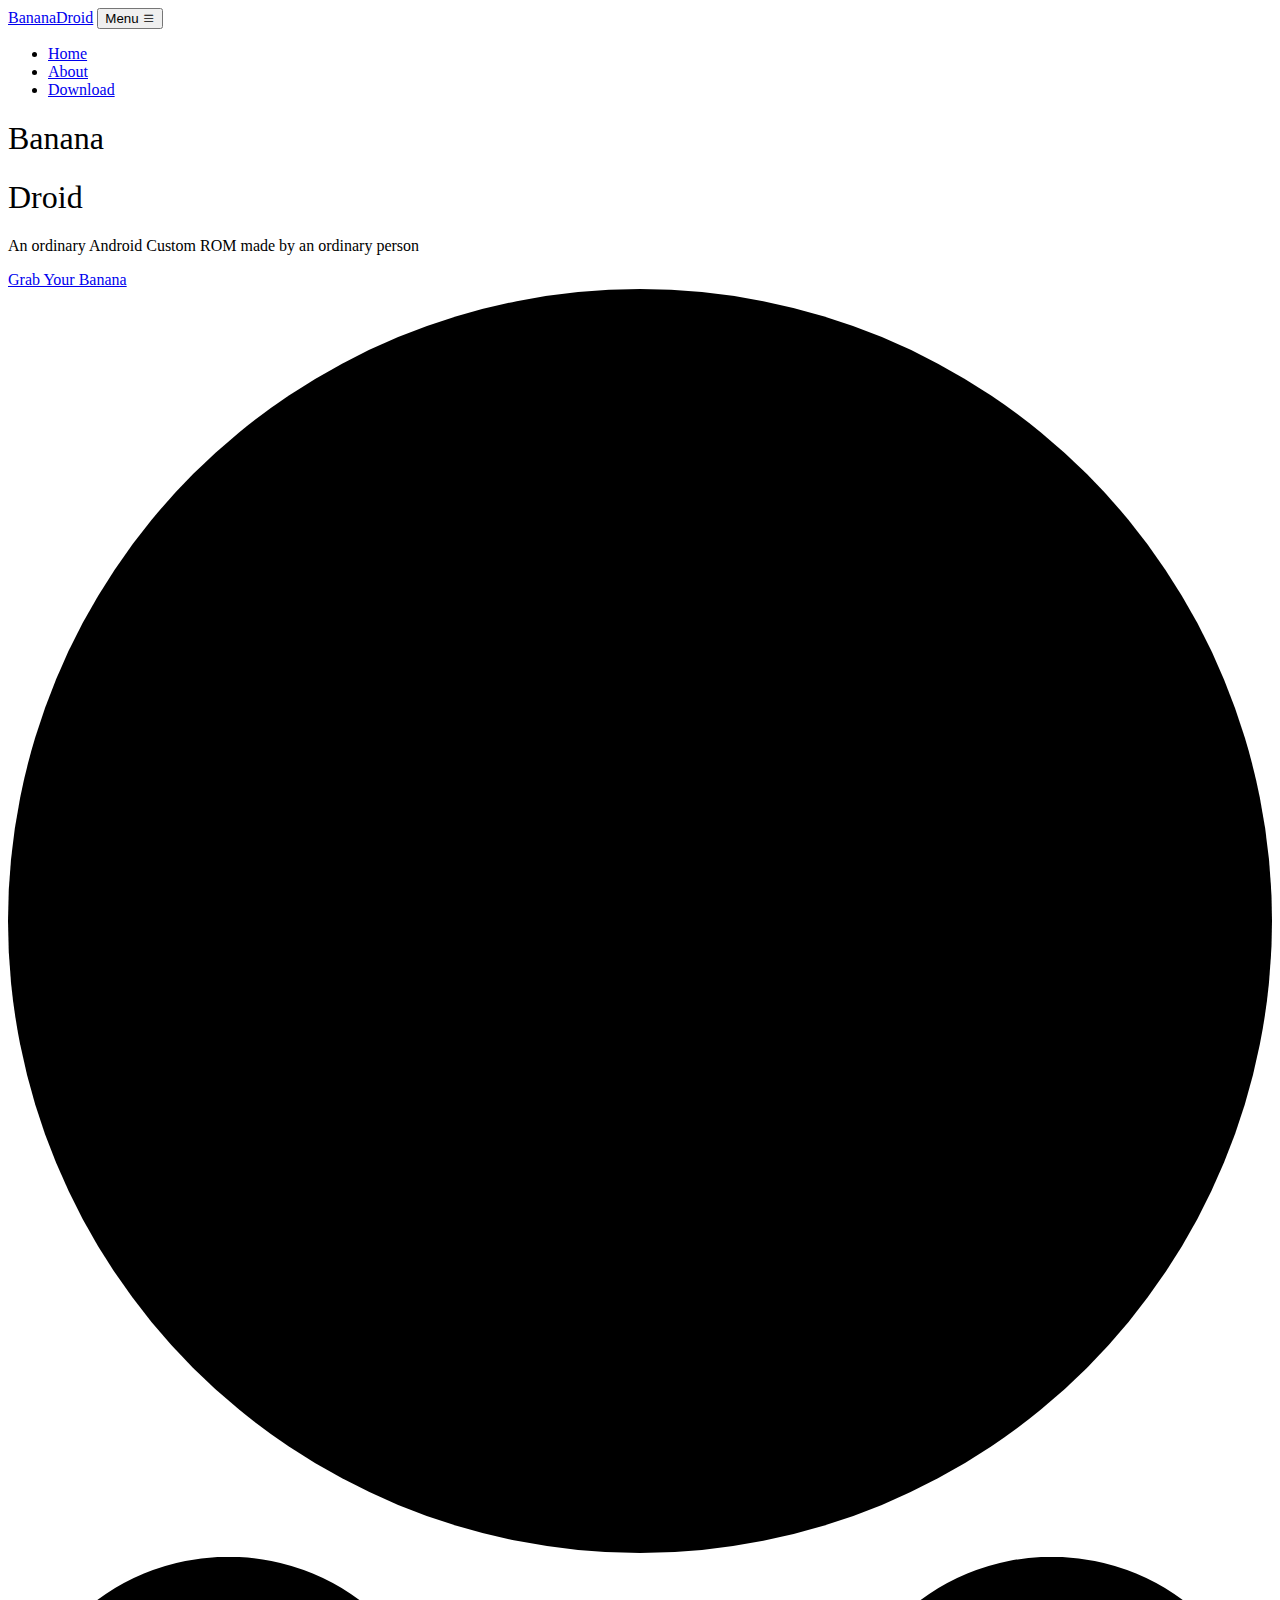
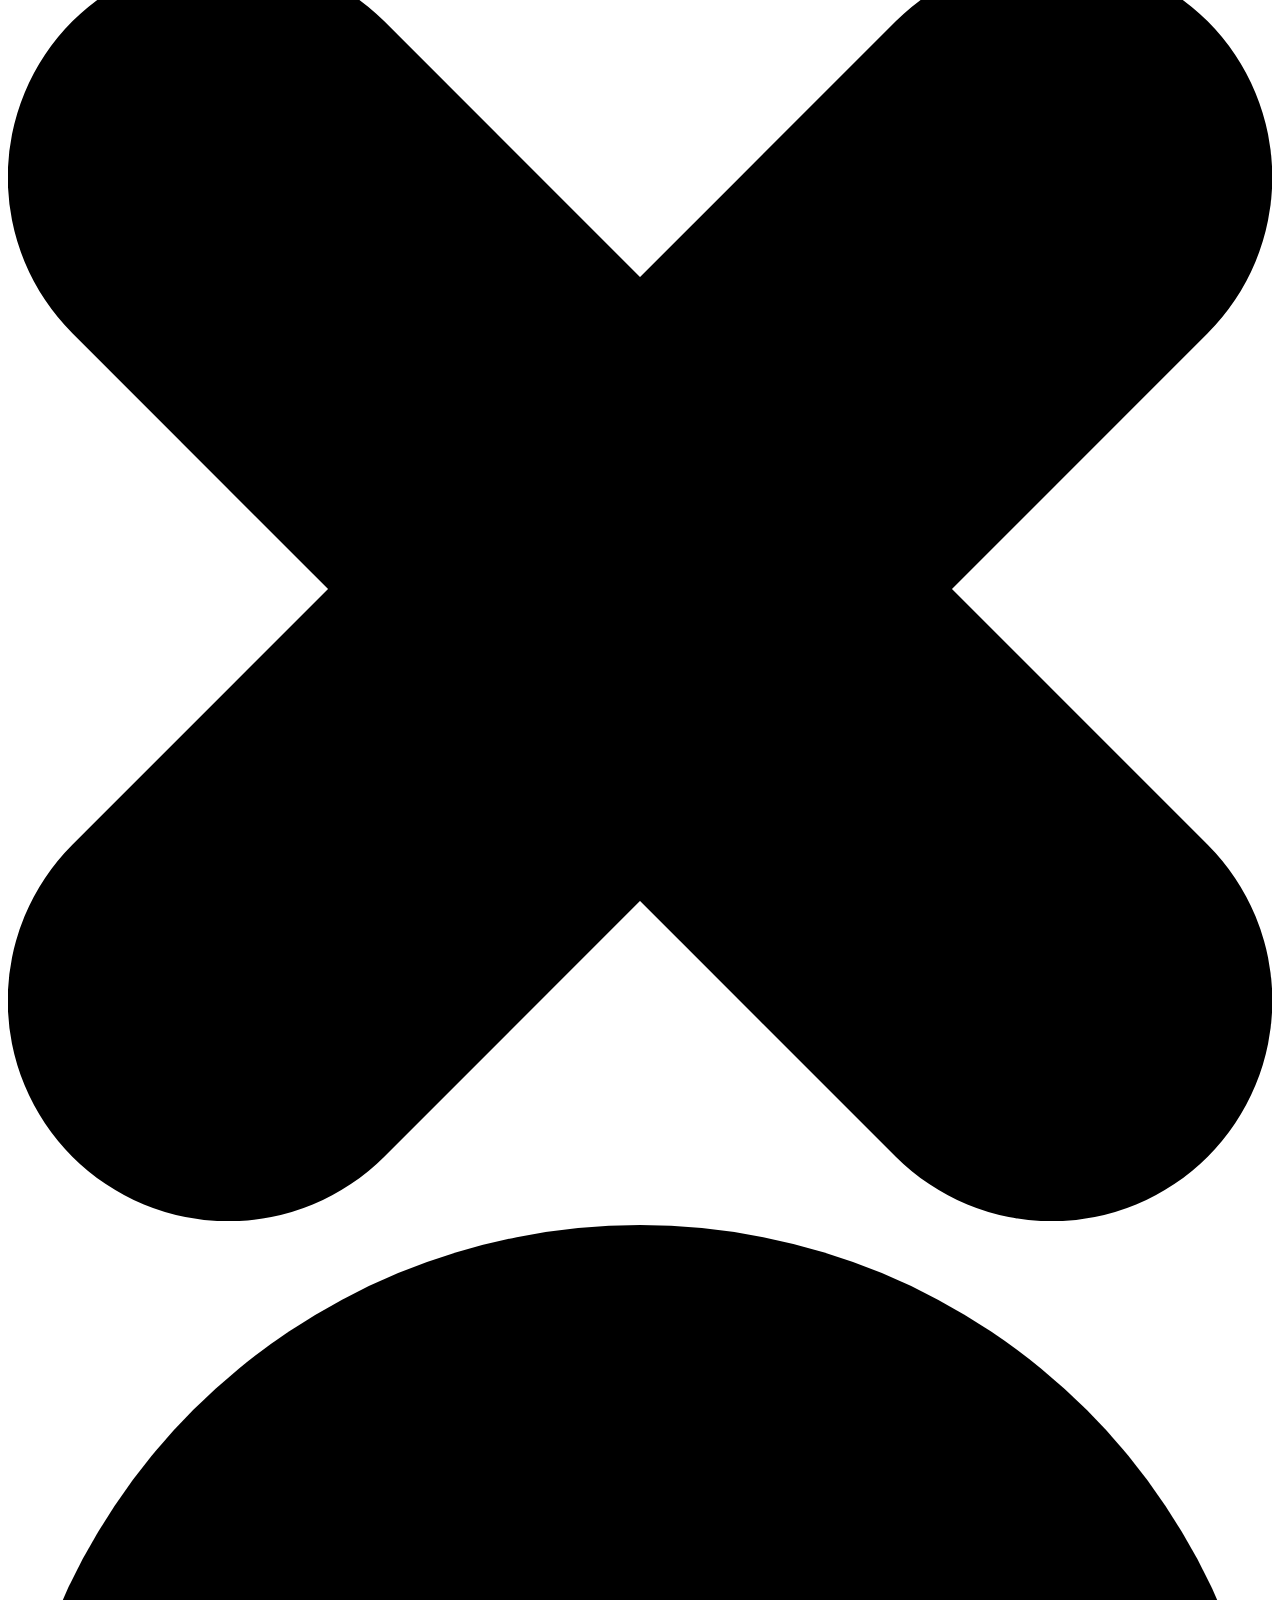
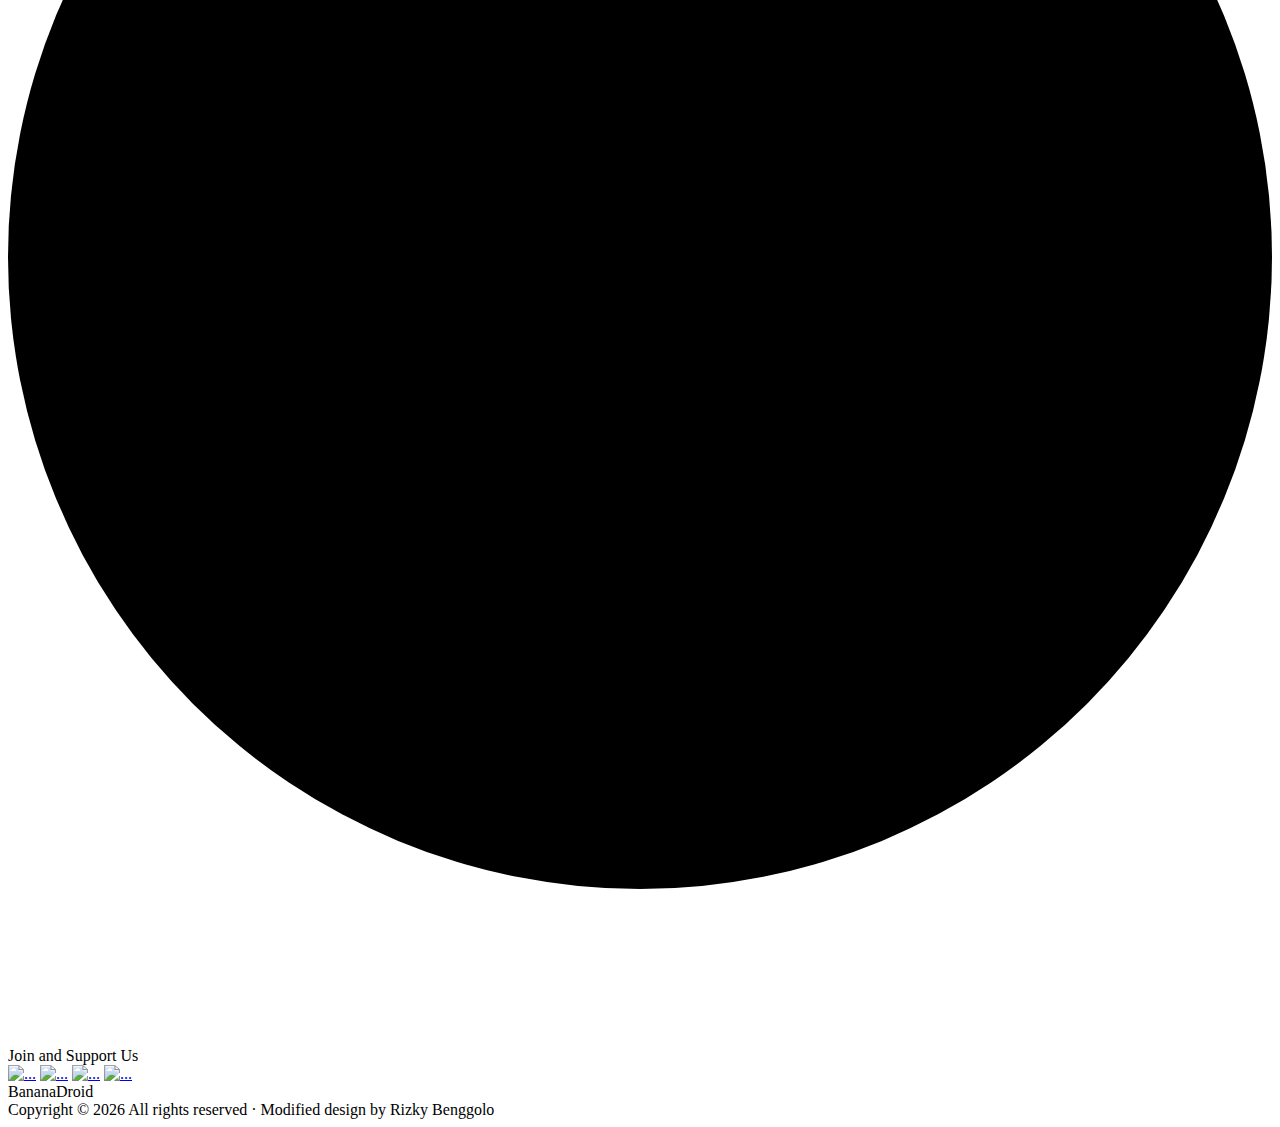
==== index.html @ a1037088 "Little update for padding n style" ====
<!DOCTYPE html>
<html lang="en">
    <head>
        <meta charset="utf-8" />
        <meta name="viewport" content="width=device-width, initial-scale=1, shrink-to-fit=no" />
        <meta name="description" content="" />
        <meta name="author" content="" />
        <title>BananaDroid</title>
        <link rel="icon" type="image/x-icon" href="assets/logo.webp" />
        <!-- Bootstrap icons-->
        <link href="https://cdn.jsdelivr.net/npm/bootstrap-icons@1.5.0/font/bootstrap-icons.css" rel="stylesheet" />
        <!-- Custom Google font-->
        <link rel="preconnect" href="https://fonts.googleapis.com" />
        <link rel="preconnect" href="https://fonts.gstatic.com" crossorigin />
        <link href="https://fonts.googleapis.com/css2?family=Plus+Jakarta+Sans:wght@100;200;300;400;500;600;700;800;900&amp;display=swap" rel="stylesheet" />
        <!-- Core theme CSS (includes Bootstrap)-->
        <link href="css/styles.css" rel="stylesheet" />
        <!-- Addition -->
        <link href="css.stylesheet.css" rel="stylesheet">
    </head>
    <body id="page-top">
        <nav class="navbar navbar-expand-lg navbar-light fixed-top shadow-sm bg-gradient-primary-to-secondary" id="mainNav">
            <div class="container px-5">
                <a class="navbar-brand fw-bold" href="#page-top">BananaDroid</a>
                <button class="navbar-toggler" type="button" data-bs-toggle="collapse" data-bs-target="#navbarResponsive" aria-controls="navbarResponsive" aria-expanded="false" aria-label="Toggle navigation">
                    Menu
                    <i class="bi-list"></i>
                </button>
                <div class="collapse navbar-collapse" id="navbarResponsive">
                    <ul class="navbar-nav ms-auto me-4 my-3 my-lg-0">
                        <li class="nav-item"><a class="nav-link me-lg-3" href="index.html">Home</a></li>
                        <li class="nav-item"><a class="nav-link me-lg-3" href="about.html">About</a></li>
                        <li class="nav-item"><a class="nav-link me-lg-3" href="download.html">Download</a></li>
                    </ul>
                </div>
            </div>
        </nav>
        <header class="masthead">
            <div class="container px-5">
                <div class="row gx-5 align-items-center">
                    <div class="col-lg-6">
                        <div class="mb-5 mb-lg-0 text-center text-lg-start">
                        <h1 style="font-family: 'Dreamscape'; font-weight: normal; font-style: normal;" class="d-inline display-3 mb-2 fw-bolder">Banana</h1><h1 style="font-family: 'Dreamscape'; font-weight: normal; font-style: normal;" class="d-inline display-3 mb-2 text-gradient fw-bolder">Droid</h1>
                        <p class="lead fw-normal text-muted mb-5">An ordinary Android Custom ROM made by an ordinary person</p>
                            <div class="d-flex flex-column flex-lg-row align-items-center">
                            <a class="btn btn-gradient py-3 px-4 fw-bolder text-black" href="download.html" target="_blank">Grab Your Banana</a>
                            </div>
                        </div>
                    </div>
                    <div class="col-lg-6">
                        <div class="masthead-device-mockup">
                            <svg class="circle" viewBox="0 0 100 100" xmlns="http://www.w3.org/2000/svg">
                                <defs>
                                    <linearGradient id="circleGradient" gradientTransform="rotate(45)">
                                        <stop class="gradient-start-color" offset="0%"></stop>
                                        <stop class="gradient-end-color" offset="100%"></stop>
                                    </linearGradient>
                                </defs>
                                <circle cx="50" cy="50" r="50"></circle></svg
                            ><svg class="shape-1 d-none d-sm-block" viewBox="0 0 240.83 240.83" xmlns="http://www.w3.org/2000/svg">
                                <rect x="-32.54" y="78.39" width="305.92" height="84.05" rx="42.03" transform="translate(120.42 -49.88) rotate(45)"></rect>
                                <rect x="-32.54" y="78.39" width="305.92" height="84.05" rx="42.03" transform="translate(-49.88 120.42) rotate(-45)"></rect></svg
                            ><svg class="shape-2 d-none d-sm-block" viewBox="0 0 100 100" xmlns="http://www.w3.org/2000/svg"><circle cx="50" cy="50" r="50"></circle></svg>
                            <div class="device-wrapper">
                                <div class="device" data-device="iPhoneX" data-orientation="portrait" data-color="black">
                                    <div class="screen bg-black">
                                        <video muted="muted" autoplay="" loop="" style="max-width: 100%; height: 100%"><source src="assets/img/demo-screen.mp4" type="video/mp4" /></video>
                                    </div>
                                </div>
                            </div>
                        </div>
                    </div>
                </div>
            </div>
        </header>
        <aside class="text-center bg-light">
            <div class="container px-5">
                <div class="row gx-5 justify-content-center">
                    <div class="col-xl-8">
                        <div class="h1 text-center text-gradient fw-bold mb-4">Join and Support Us</div>
                        <a class="mx-1 mb-4 mb-lg-0" href="https://github.com/bananadroid"><img class="app-badge" src="assets/img/github.webp" alt="..." /></a>
                        <a class="mx-1 mb-4 mb-lg-0" href="https://t.me/bananadroid"><img class="app-badge" src="assets/img/telegram.webp" alt="..." /></a>
                        <a class="mx-1 mb-4 mb-lg-0" href="https://paypal.me/travarilo"><img class="app-badge" src="assets/img/paypal.webp" alt="..." /></a>
                        <a class="mx-1 mb-4 mb-lg-0" href="https://saweria.co/travarilo"><img class="app-badge" src="assets/img/saweria.webp" alt="..." /></a>
                    </div>
                </div>
            </div>
        </aside>
        <footer class="bg-black text-center py-5">
            <div class="container px-5">
                <div class="text-white-50">
                    <div class="text-gradient medium mb-2">BananaDroid</div>
                    <div class="text-white-50 small">Copyright &copy;
                    <script>
                        document.write(new Date().getFullYear());
                    </script>
                    <span class="mx-1">All rights reserved &middot;</span>
                    <a>Modified design by Rizky Benggolo</a>
                    </div>
                </div>
            </div>
        </footer>
        <script src="https://cdn.jsdelivr.net/npm/bootstrap@5.1.3/dist/js/bootstrap.bundle.min.js"></script>
        <script src="js/scripts.js"></script>
        <script src="https://cdn.startbootstrap.com/sb-forms-latest.js"></script>
    </body>
</html>
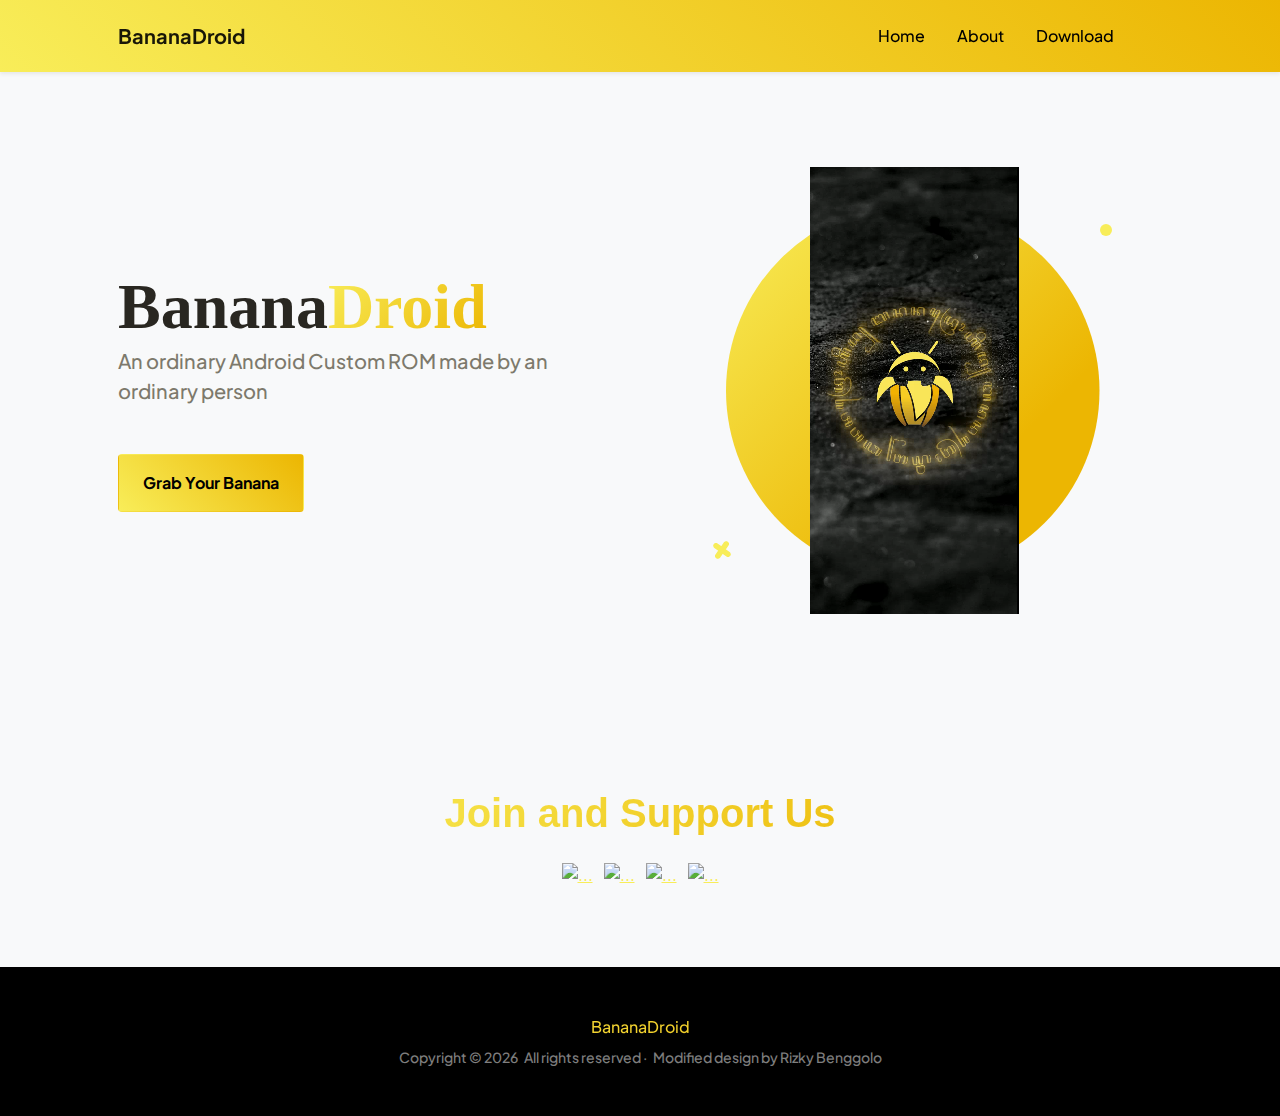
==== commit f5720da9: "Update video" ====
--- a/index.html
+++ b/index.html
@@ -64,7 +64,7 @@
                             <div class="device-wrapper">
                                 <div class="device" data-device="iPhoneX" data-orientation="portrait" data-color="black">
                                     <div class="screen bg-black">
-                                        <video muted="muted" autoplay="" loop="" style="max-width: 100%; height: 100%"><source src="assets/img/demo-screen.mp4" type="video/mp4" /></video>
+                                        <video muted="muted" autoplay="" loop="" style="max-width: 100%; height: 100%"><source src="assets/img/bananadroid.mp4" type="video/mp4" /></video>
                                     </div>
                                 </div>
                             </div>
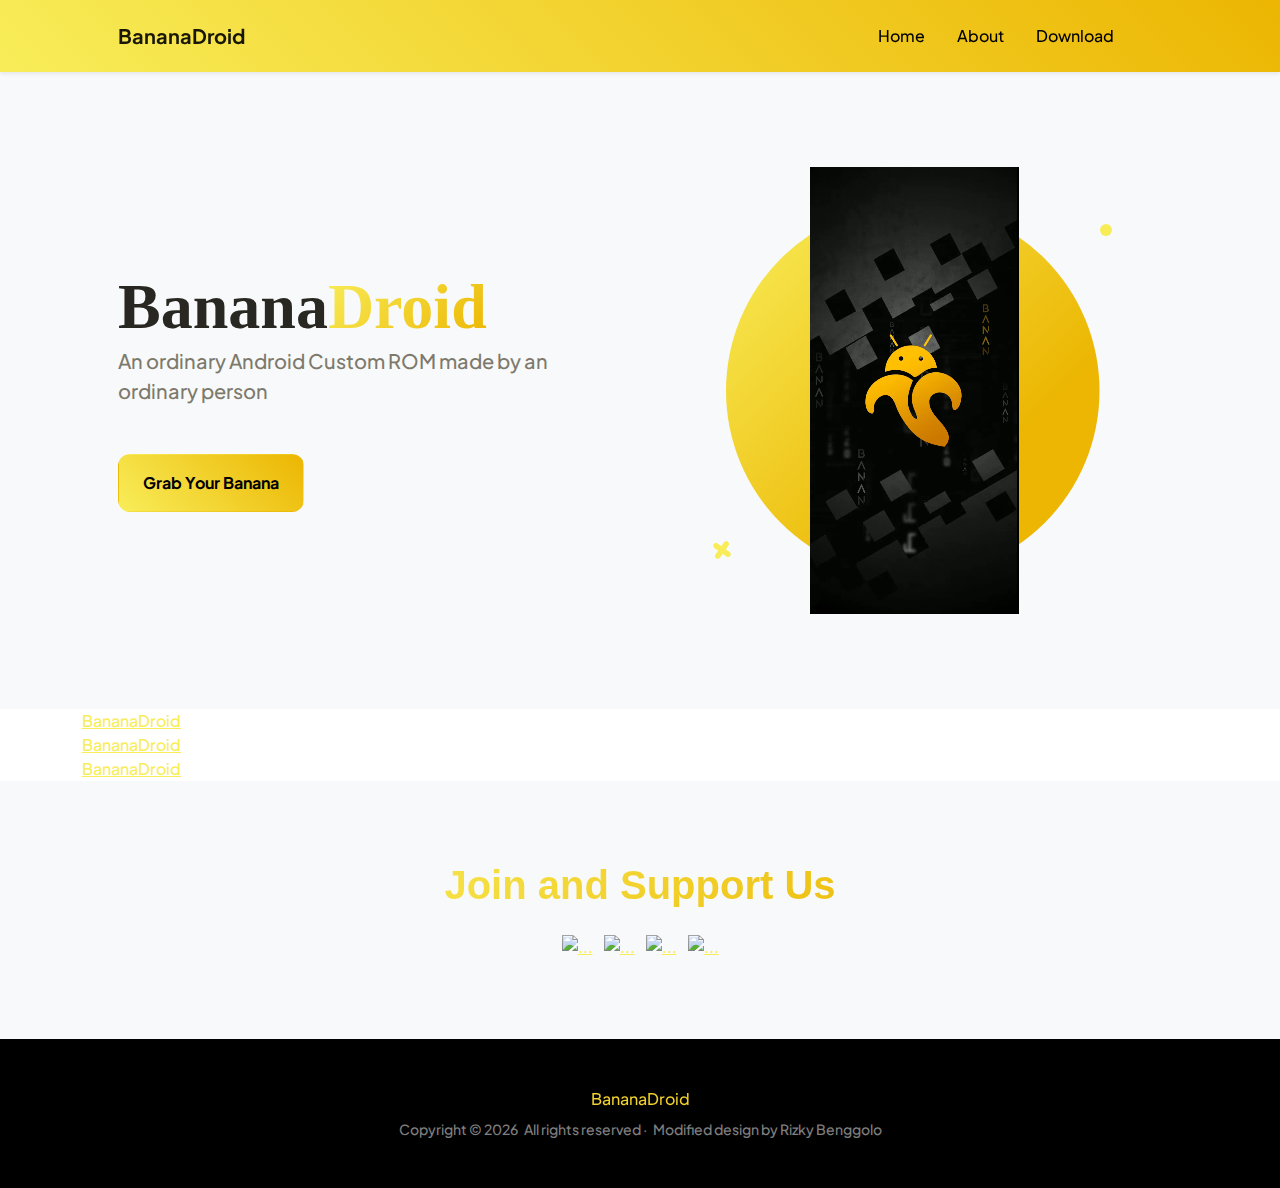
==== commit e9446e1c: "It should be column" ====
--- a/index.html
+++ b/index.html
@@ -43,7 +43,7 @@
                         <h1 style="font-family: 'Dreamscape'; font-weight: normal; font-style: normal;" class="d-inline display-3 mb-2 fw-bolder">Banana</h1><h1 style="font-family: 'Dreamscape'; font-weight: normal; font-style: normal;" class="d-inline display-3 mb-2 text-gradient fw-bolder">Droid</h1>
                         <p class="lead fw-normal text-muted mb-5">An ordinary Android Custom ROM made by an ordinary person</p>
                             <div class="d-flex flex-column flex-lg-row align-items-center">
-                            <a class="btn btn-gradient py-3 px-4 fw-bolder text-black" href="download.html" target="_blank">Grab Your Banana</a>
+                            <a class="btn btn1 btn-gradient py-3 px-4 fw-bolder text-black" href="download.html" target="_blank">Grab Your Banana</a>
                             </div>
                         </div>
                     </div>
@@ -73,6 +73,29 @@
                 </div>
             </div>
         </header>
+        <div class="container">
+            <div class="col g-5">
+                <div class="sf-root" data-id="3392171" data-badge="oss-community-choice-white" data-metadata="achievement=oss-community-choice" style="width:125px">
+                    <a href="https://sourceforge.net/projects/bananadroid/" target="_blank">BananaDroid</a>
+                </div>
+                <script>(function () {var sc=document.createElement('script');sc.async=true;sc.src='https://b.sf-syn.com/badge_js?sf_id=3392171';var p=document.getElementsByTagName('script')[0];p.parentNode.insertBefore(sc, p);})();
+                </script>
+            </div>
+            <div class="col g-5">
+                <div class="sf-root" data-id="3392171" data-badge="oss-sf-favorite-white" data-metadata="achievement=oss-sf-favorite" style="width:125px">
+                    <a href="https://sourceforge.net/projects/bananadroid/" target="_blank">BananaDroid</a>
+                </div>
+                <script>(function () {var sc=document.createElement('script');sc.async=true;sc.src='https://b.sf-syn.com/badge_js?sf_id=3392171';var p=document.getElementsByTagName('script')[0];p.parentNode.insertBefore(sc, p);})();
+                </script>
+            </div>
+            <div class="col g-5">
+                <div class="sf-root" data-id="3392171" data-badge="oss-open-source-excellence-white" data-metadata="achievement=oss-open-source-excellence" style="width:125px">
+                        <a href="https://sourceforge.net/projects/bananadroid/" target="_blank">BananaDroid</a>
+                </div>
+                <script>(function () {var sc=document.createElement('script');sc.async=true;sc.src='https://b.sf-syn.com/badge_js?sf_id=3392171';var p=document.getElementsByTagName('script')[0];p.parentNode.insertBefore(sc, p);})();
+                </script>
+            </div>
+        </div>
         <aside class="text-center bg-light">
             <div class="container px-5">
                 <div class="row gx-5 justify-content-center">
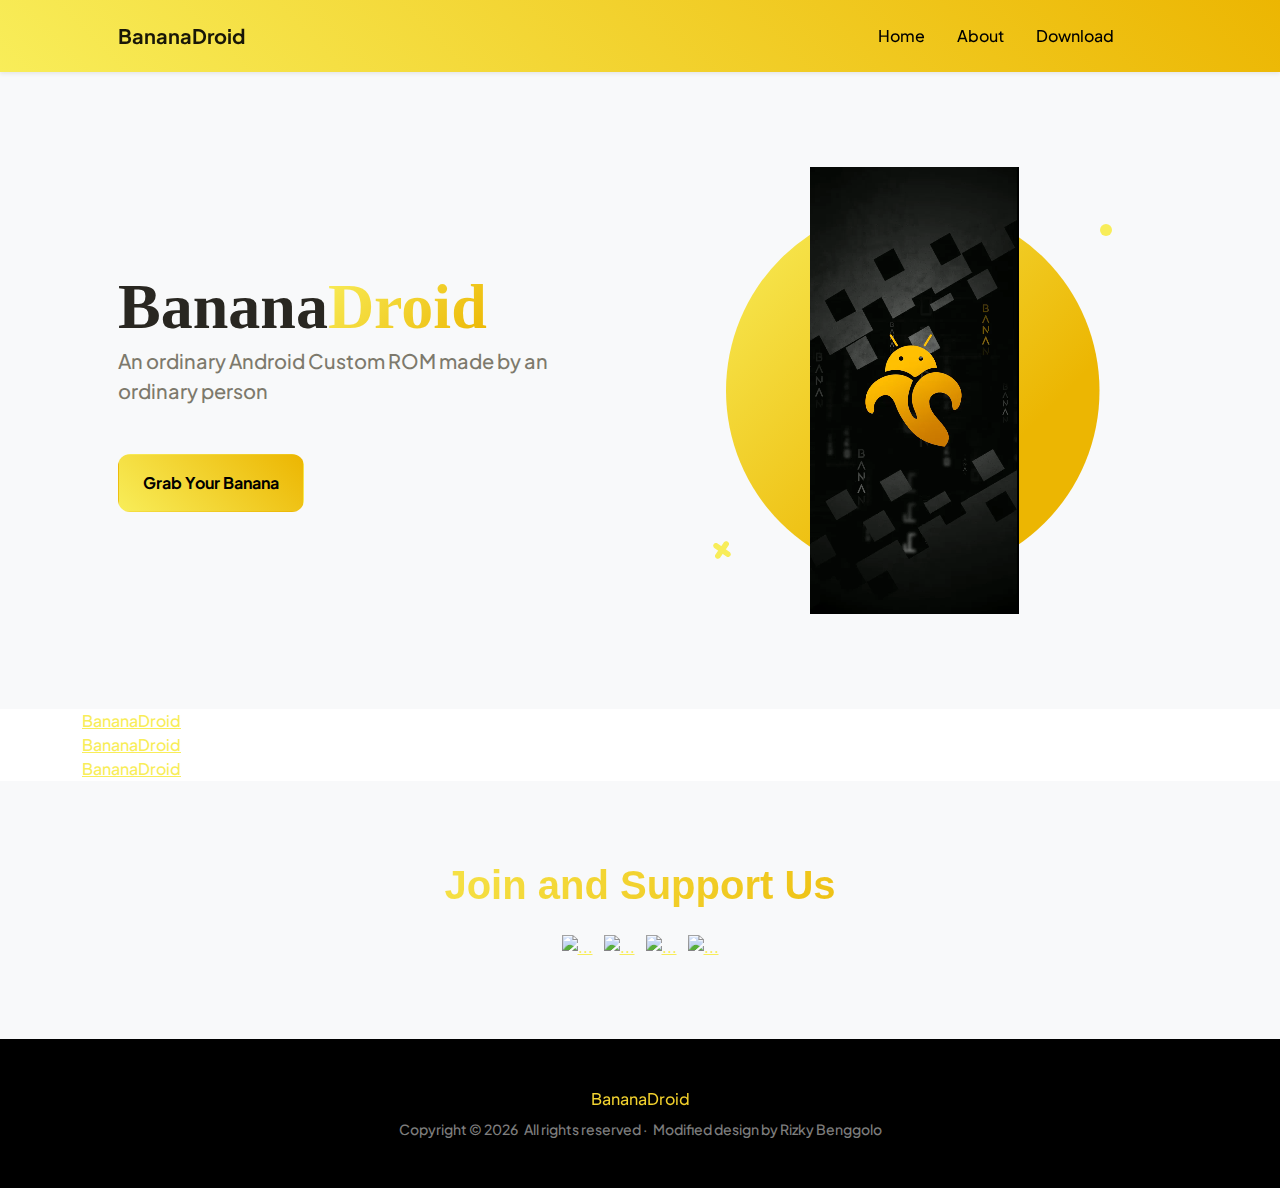
==== commit 1a304971: "Wew" ====
--- a/index.html
+++ b/index.html
@@ -73,7 +73,7 @@
                 </div>
             </div>
         </header>
-        <div class="container">
+        <div class="container col">
             <div class="col g-5">
                 <div class="sf-root" data-id="3392171" data-badge="oss-community-choice-white" data-metadata="achievement=oss-community-choice" style="width:125px">
                     <a href="https://sourceforge.net/projects/bananadroid/" target="_blank">BananaDroid</a>
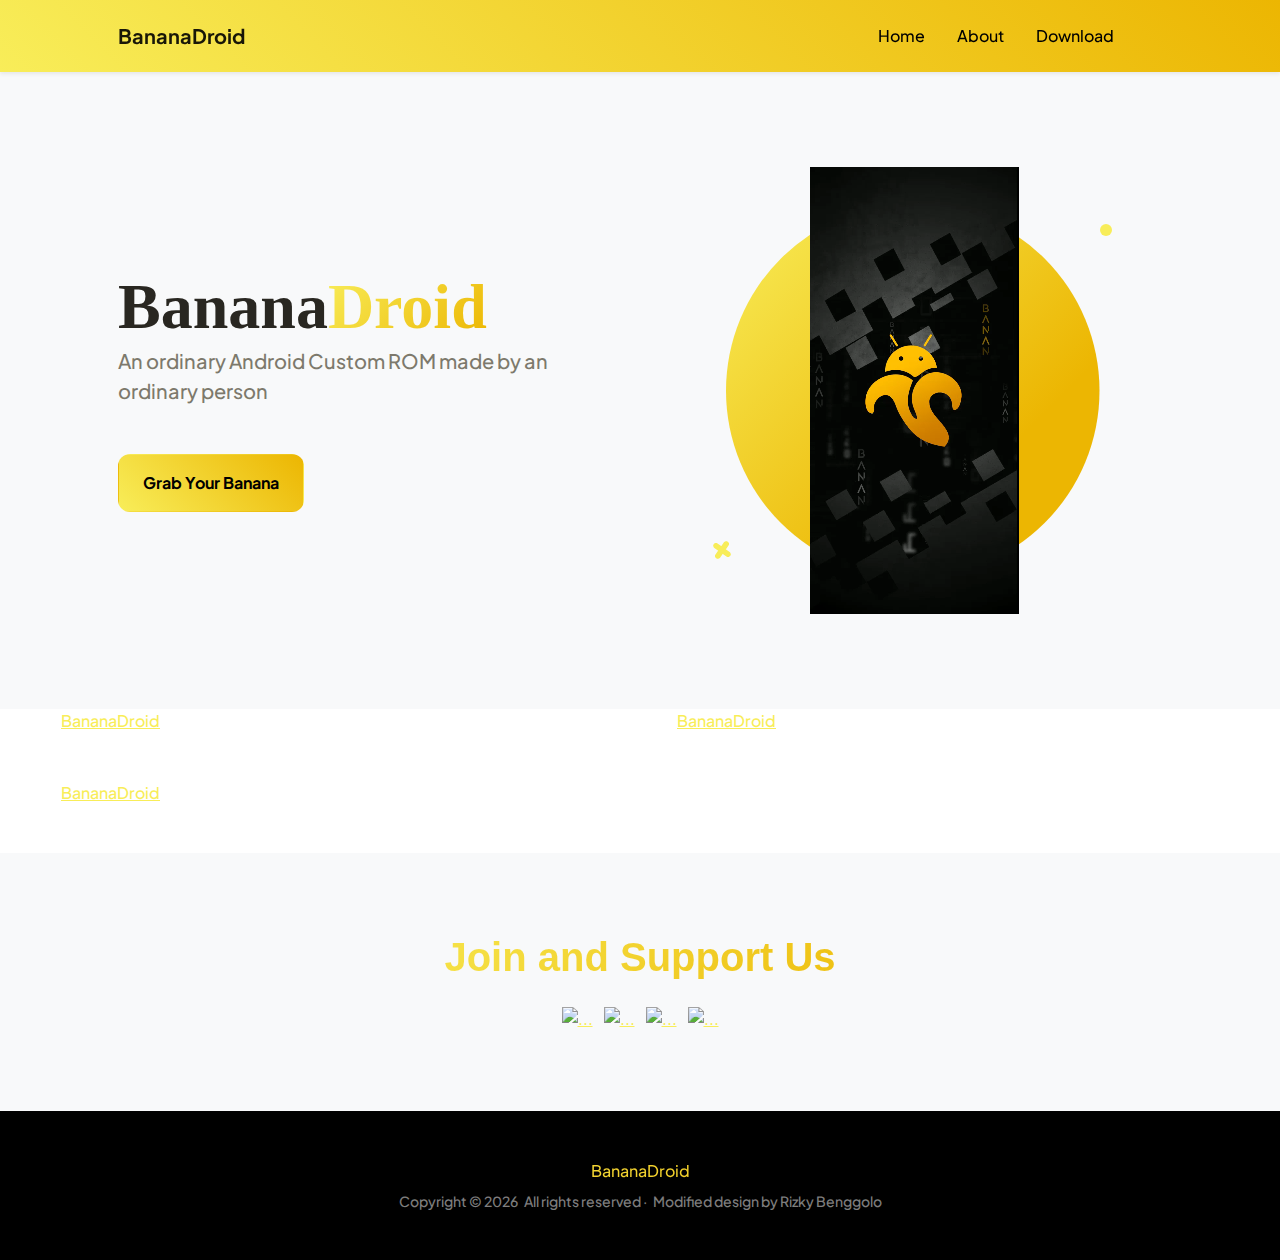
==== commit 3e028dd1: "Fix layout" ====
--- a/index.html
+++ b/index.html
@@ -73,27 +73,35 @@
                 </div>
             </div>
         </header>
-        <div class="container col">
-            <div class="col g-5">
-                <div class="sf-root" data-id="3392171" data-badge="oss-community-choice-white" data-metadata="achievement=oss-community-choice" style="width:125px">
-                    <a href="https://sourceforge.net/projects/bananadroid/" target="_blank">BananaDroid</a>
+        <div class="container-fluid px-5">
+            <div class="row gx-5">
+                <div class="col-md-6 mb-5">
+                    <div class="text-center">
+                        <div class="sf-root" data-id="3392171" data-badge="oss-community-choice-white" data-metadata="achievement=oss-community-choice" style="width:125px">
+                            <a href="https://sourceforge.net/projects/bananadroid/" target="_blank">BananaDroid</a>
+                        </div>
+                        <script>(function () {var sc=document.createElement('script');sc.async=true;sc.src='https://b.sf-syn.com/badge_js?sf_id=3392171';var p=document.getElementsByTagName('script')[0];p.parentNode.insertBefore(sc, p);})();
+                        </script>
+                    </div>
                 </div>
-                <script>(function () {var sc=document.createElement('script');sc.async=true;sc.src='https://b.sf-syn.com/badge_js?sf_id=3392171';var p=document.getElementsByTagName('script')[0];p.parentNode.insertBefore(sc, p);})();
-                </script>
-            </div>
-            <div class="col g-5">
-                <div class="sf-root" data-id="3392171" data-badge="oss-sf-favorite-white" data-metadata="achievement=oss-sf-favorite" style="width:125px">
-                    <a href="https://sourceforge.net/projects/bananadroid/" target="_blank">BananaDroid</a>
+                <div class="col-md-6 mb-5">
+                    <div class="text-center">
+                        <div class="sf-root" data-id="3392171" data-badge="oss-sf-favorite-white" data-metadata="achievement=oss-sf-favorite" style="width:125px">
+                            <a href="https://sourceforge.net/projects/bananadroid/" target="_blank">BananaDroid</a>
+                        </div>
+                        <script>(function () {var sc=document.createElement('script');sc.async=true;sc.src='https://b.sf-syn.com/badge_js?sf_id=3392171';var p=document.getElementsByTagName('script')[0];p.parentNode.insertBefore(sc, p);})();
+                        </script>
+                    </div>
                 </div>
-                <script>(function () {var sc=document.createElement('script');sc.async=true;sc.src='https://b.sf-syn.com/badge_js?sf_id=3392171';var p=document.getElementsByTagName('script')[0];p.parentNode.insertBefore(sc, p);})();
-                </script>
-            </div>
-            <div class="col g-5">
-                <div class="sf-root" data-id="3392171" data-badge="oss-open-source-excellence-white" data-metadata="achievement=oss-open-source-excellence" style="width:125px">
-                        <a href="https://sourceforge.net/projects/bananadroid/" target="_blank">BananaDroid</a>
+                <div class="col-md-6 mb-5">
+                    <div class="text-center">
+                        <div class="sf-root" data-id="3392171" data-badge="oss-open-source-excellence-white" data-metadata="achievement=oss-open-source-excellence" style="width:125px">
+                            <a href="https://sourceforge.net/projects/bananadroid/" target="_blank">BananaDroid</a>
+                        </div>
+                        <script>(function () {var sc=document.createElement('script');sc.async=true;sc.src='https://b.sf-syn.com/badge_js?sf_id=3392171';var p=document.getElementsByTagName('script')[0];p.parentNode.insertBefore(sc, p);})();
+                        </script>
+                    </div>
                 </div>
-                <script>(function () {var sc=document.createElement('script');sc.async=true;sc.src='https://b.sf-syn.com/badge_js?sf_id=3392171';var p=document.getElementsByTagName('script')[0];p.parentNode.insertBefore(sc, p);})();
-                </script>
             </div>
         </div>
         <aside class="text-center bg-light">
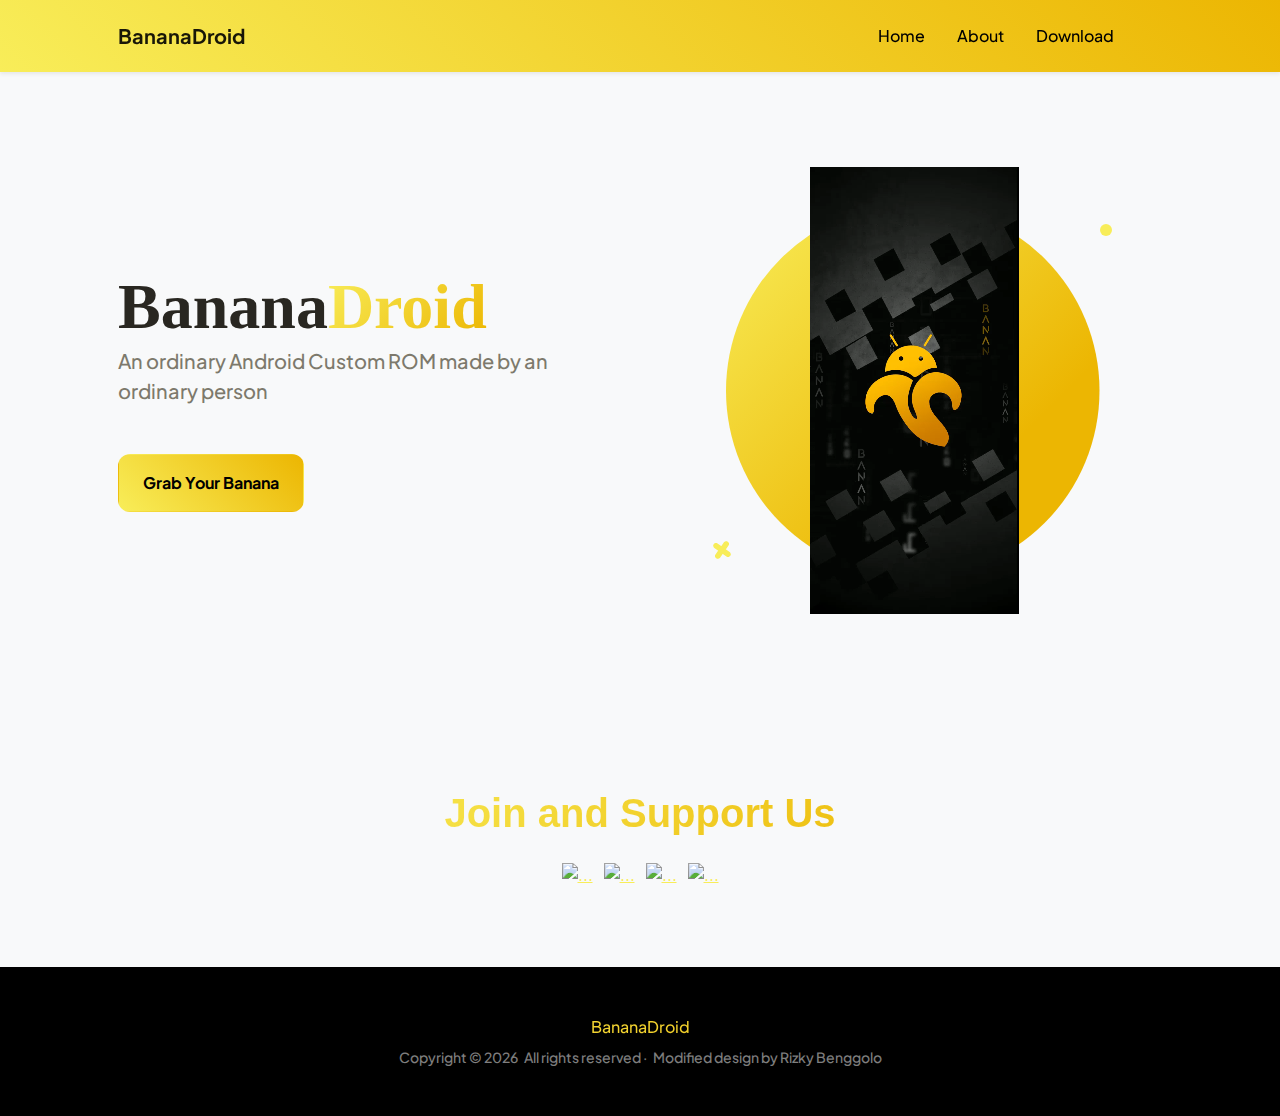
==== commit b618bbe5: "Drop SF badges for now" ====
--- a/index.html
+++ b/index.html
@@ -73,37 +73,6 @@
                 </div>
             </div>
         </header>
-        <div class="container-fluid px-5">
-            <div class="row gx-5">
-                <div class="col-md-6 mb-5">
-                    <div class="text-center">
-                        <div class="sf-root" data-id="3392171" data-badge="oss-community-choice-white" data-metadata="achievement=oss-community-choice" style="width:125px">
-                            <a href="https://sourceforge.net/projects/bananadroid/" target="_blank">BananaDroid</a>
-                        </div>
-                        <script>(function () {var sc=document.createElement('script');sc.async=true;sc.src='https://b.sf-syn.com/badge_js?sf_id=3392171';var p=document.getElementsByTagName('script')[0];p.parentNode.insertBefore(sc, p);})();
-                        </script>
-                    </div>
-                </div>
-                <div class="col-md-6 mb-5">
-                    <div class="text-center">
-                        <div class="sf-root" data-id="3392171" data-badge="oss-sf-favorite-white" data-metadata="achievement=oss-sf-favorite" style="width:125px">
-                            <a href="https://sourceforge.net/projects/bananadroid/" target="_blank">BananaDroid</a>
-                        </div>
-                        <script>(function () {var sc=document.createElement('script');sc.async=true;sc.src='https://b.sf-syn.com/badge_js?sf_id=3392171';var p=document.getElementsByTagName('script')[0];p.parentNode.insertBefore(sc, p);})();
-                        </script>
-                    </div>
-                </div>
-                <div class="col-md-6 mb-5">
-                    <div class="text-center">
-                        <div class="sf-root" data-id="3392171" data-badge="oss-open-source-excellence-white" data-metadata="achievement=oss-open-source-excellence" style="width:125px">
-                            <a href="https://sourceforge.net/projects/bananadroid/" target="_blank">BananaDroid</a>
-                        </div>
-                        <script>(function () {var sc=document.createElement('script');sc.async=true;sc.src='https://b.sf-syn.com/badge_js?sf_id=3392171';var p=document.getElementsByTagName('script')[0];p.parentNode.insertBefore(sc, p);})();
-                        </script>
-                    </div>
-                </div>
-            </div>
-        </div>
         <aside class="text-center bg-light">
             <div class="container px-5">
                 <div class="row gx-5 justify-content-center">
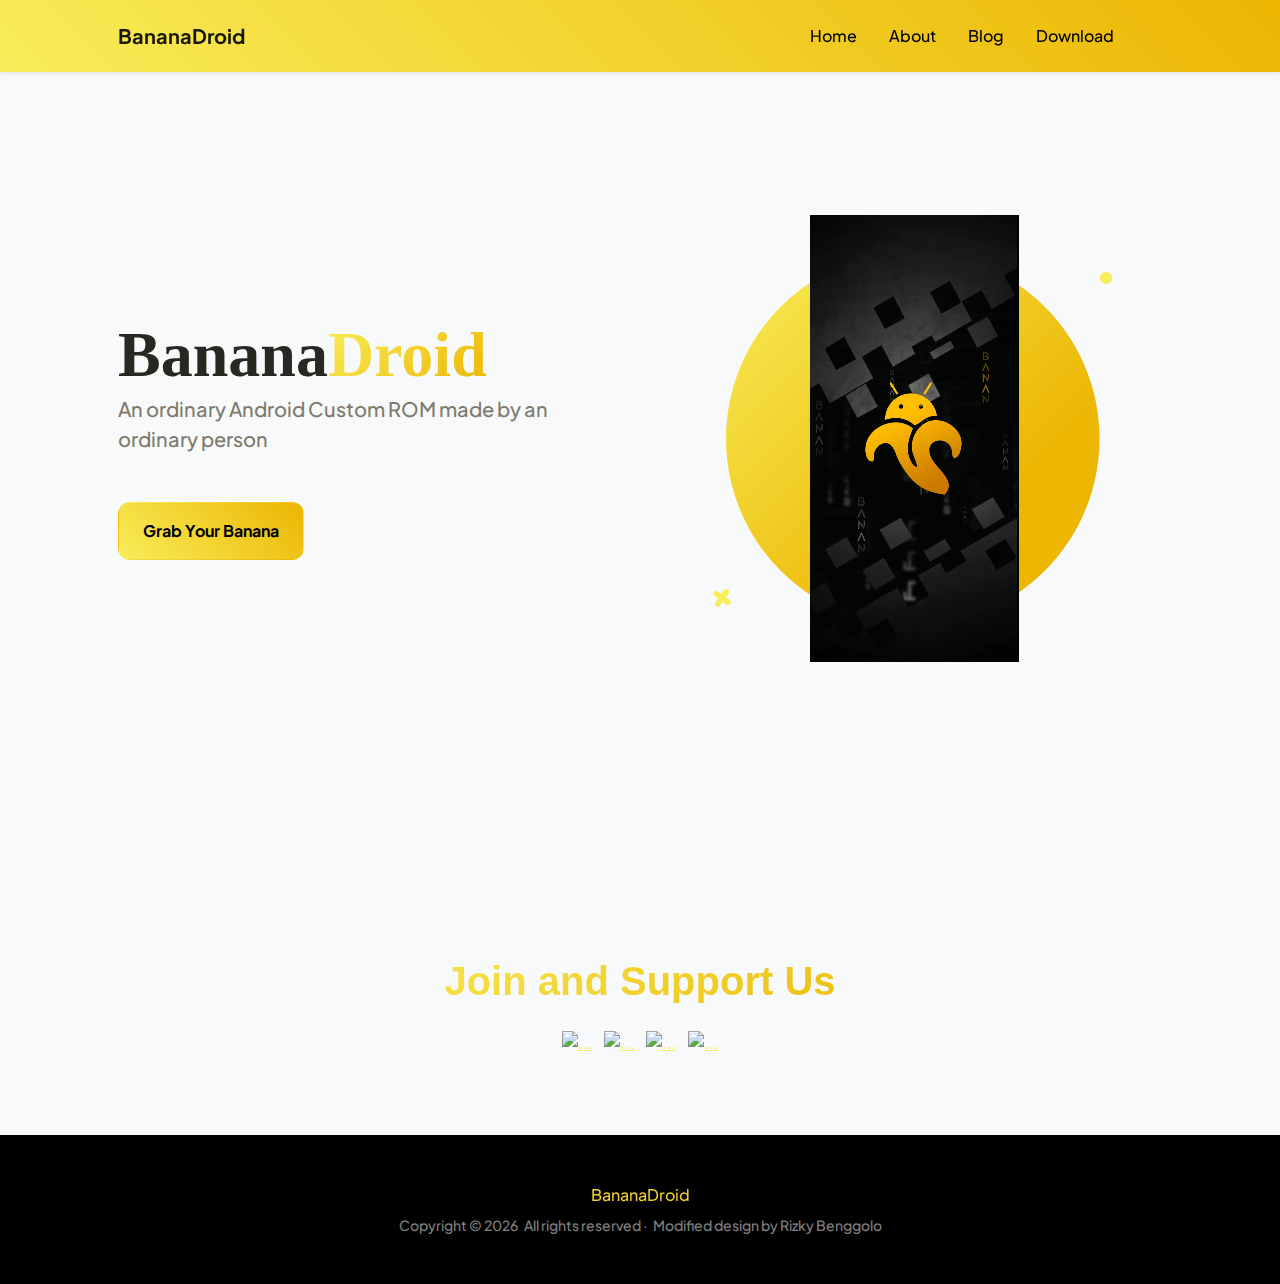
==== commit 278ccde0: "First attempt for our blogspot" ====
--- a/index.html
+++ b/index.html
@@ -30,6 +30,7 @@
                     <ul class="navbar-nav ms-auto me-4 my-3 my-lg-0">
                         <li class="nav-item"><a class="nav-link me-lg-3" href="index.html">Home</a></li>
                         <li class="nav-item"><a class="nav-link me-lg-3" href="about.html">About</a></li>
+                        <li class="nav-item"><a class="nav-link me-lg-3" href="blog.html">Blog</a></li>
                         <li class="nav-item"><a class="nav-link me-lg-3" href="download.html">Download</a></li>
                     </ul>
                 </div>
